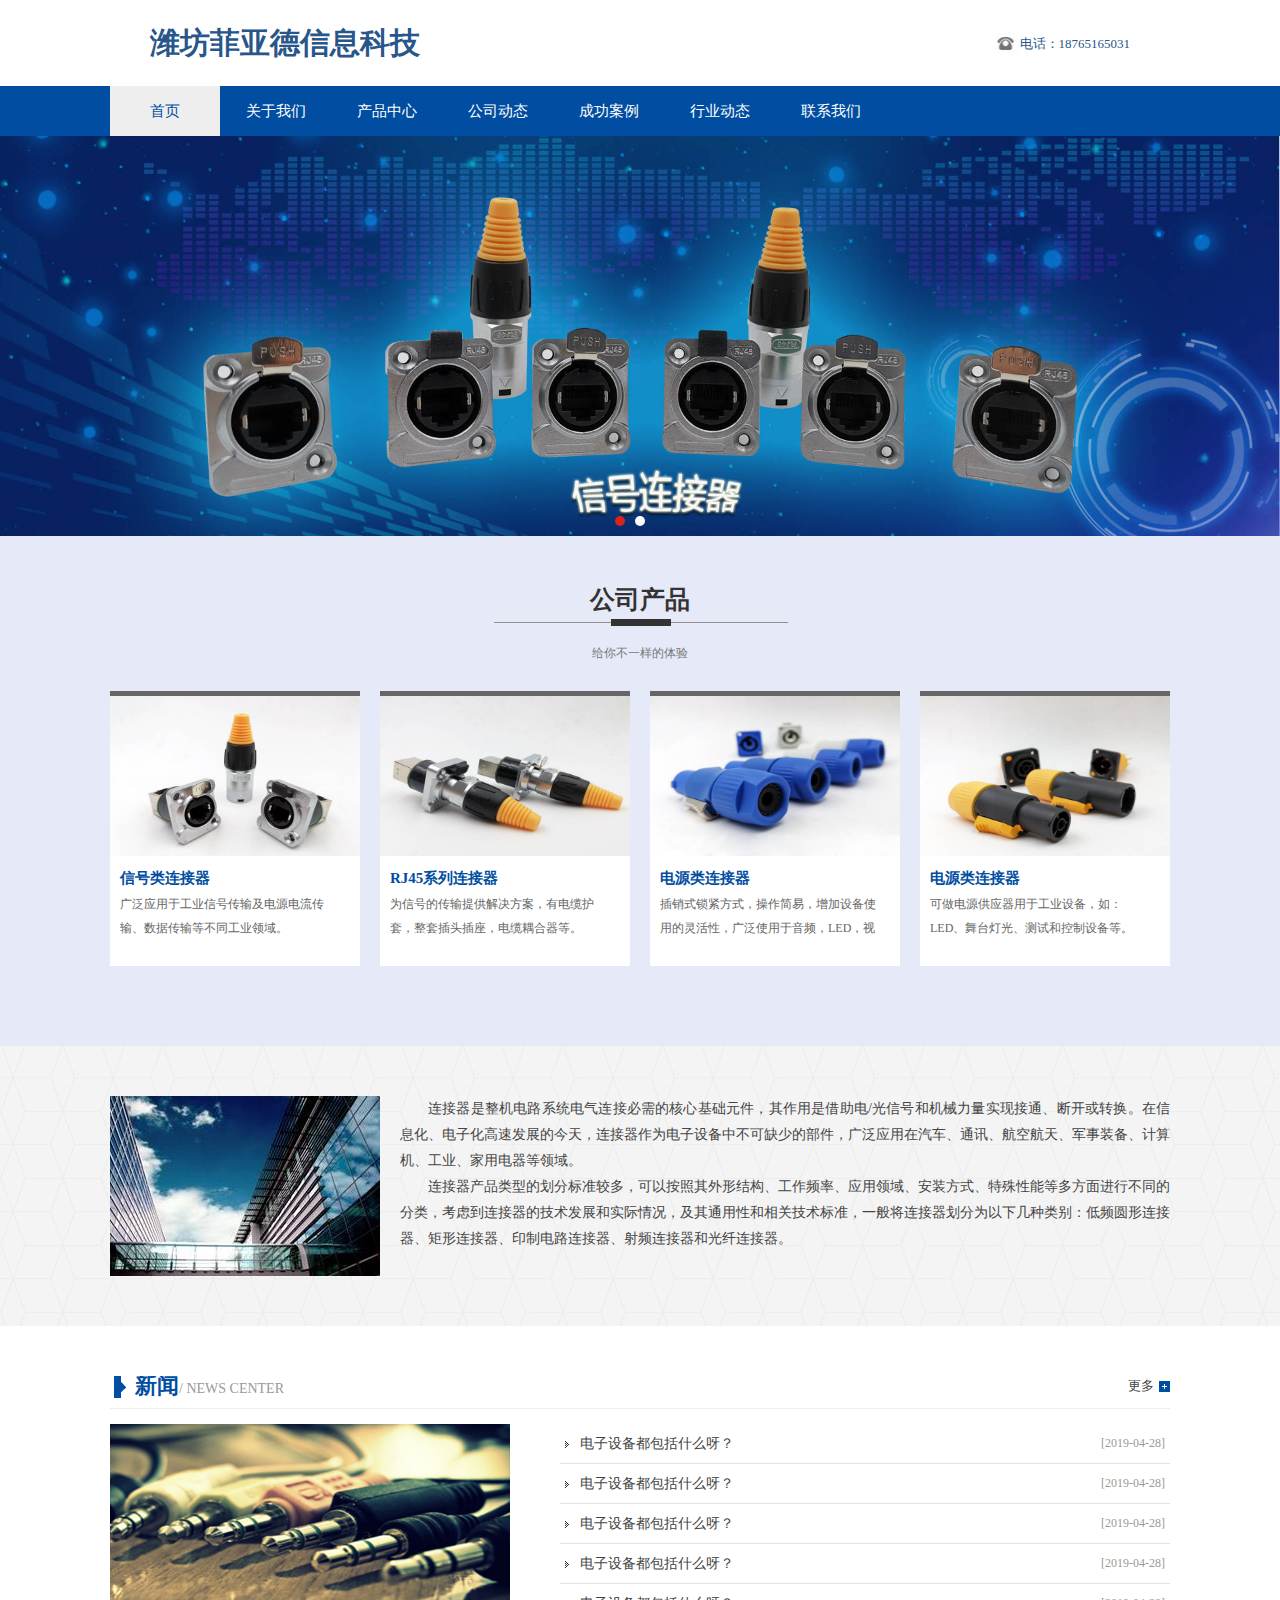
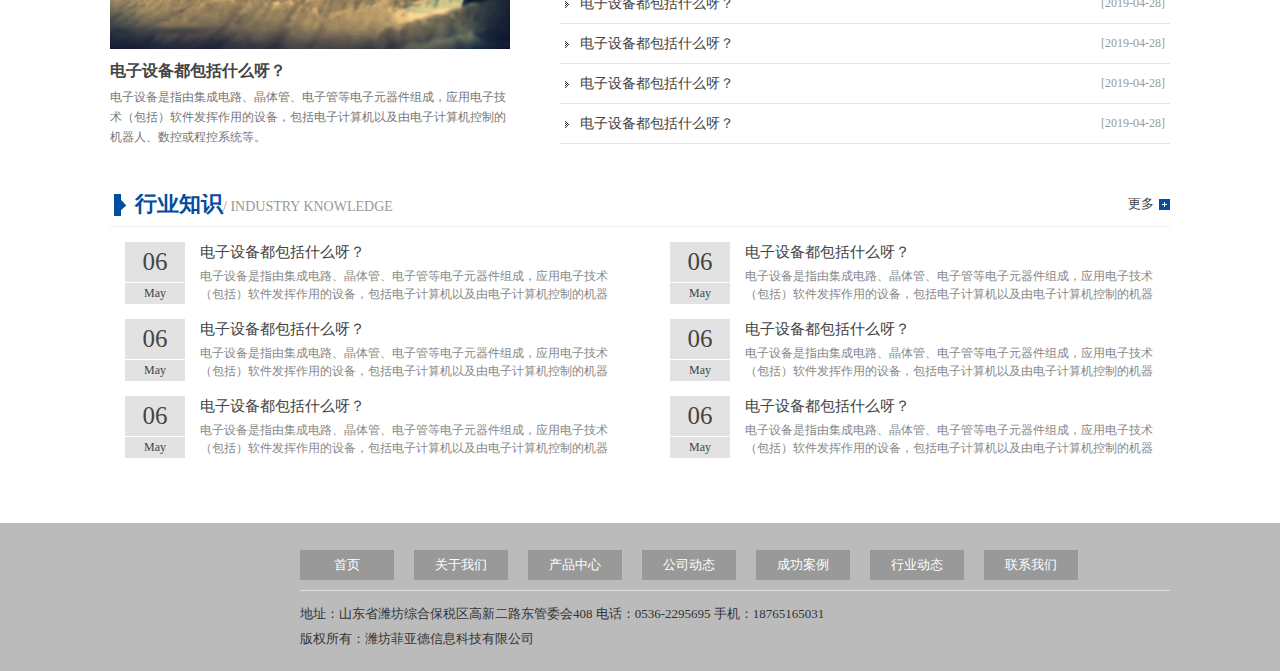
==== electric_web/index.html @ 9dabe111 "init" ====
<!DOCTYPE html PUBLIC "-//W3C//DTD XHTML 1.0 Transitional//EN""http://www.w3.org/TR/xhtml1/DTD/xhtml1-transitional.dtd">
<html xmlns="http://www.w3.org/1999/xhtml">
<head>
    <meta http-equiv="Content-Type" content="text/html; charset=utf-8"/>
    <meta name="renderer" content="webkit"/>
    <meta name="force-rendering" content="webkit"/>
    <title></title>
    <link type="text/css" rel="stylesheet" href="css/style.css"/>
    <script type="text/javascript" src="js/jquery-1.8.2.min.js"></script>
    <script type="text/javascript" src="js/banner.js"></script>
</head>

<body>
<div class="logo">
    <a href="index.html" class="index-top">
        <div class="company-name">潍坊菲亚德信息科技</div>
        <div class="company-contact">
            <img src="images/phone.png" alt="">
            <span>电话：18765165031</span>
        </div>
    </a>
</div>
<div class="clear"></div>
<div class="nav">
    <div class="main">
        <ul>
            <li class="on"><a href="index.html">首页</a></li>
            <li><a href="about.html">关于我们</a></li>
            <li><a href="piclist.html">产品中心</a></li>
            <li><a href="list.html">公司动态</a></li>
            <li><a href="piclist.html">成功案例</a></li>
            <li><a href="list.html">行业动态</a></li>
            <li><a href="contact.html">联系我们</a></li>
        </ul>
    </div>
</div>
<div class="clear"></div>
<div class="banner">
    <div class="b-img">
        <img src="images/banner1.jpg" width="100%"/>
        <img src="images/banner2.jpg" width="100%"/>
    </div>
    <div class="clear"></div>
    <div class="b-list"></div>
</div>
<div class="clear"></div>
<div class="part3">
    <div class="main">
        <div class="titbox">
            <h1 class="ccsl">公司产品</h1>
            <div class="sub ccsl">给你不一样的体验</div>
        </div>
        <ul class="company-product">
            <li>
                <img src="images/product1.jpg" width="250" height="160"/>
                <h3 class="ccsl">信号类连接器</h3>
                <div class="sub">广泛应用于工业信号传输及电源电流传输、数据传输等不同工业领域。</div>
            </li>
            <li>
                <img src="images/product2.jpg" width="250" height="160"/>
                <h3 class="ccsl">RJ45系列连接器</h3>
                <div class="sub">为信号的传输提供解决方案，有电缆护套，整套插头插座，电缆耦合器等。</div>
            </li>
            <li>
                <img src="images/product3.jpg" width="250" height="160"/>
                <h3 class="ccsl">电源类连接器</h3>
                <div class="sub">插销式锁紧方式，操作简易，增加设备使用的灵活性，广泛使用于音频，LED，视频及电源设备。</div>
            </li>
            <li>
                <img src="images/product4.jpg" width="250" height="160"/>
                <h3 class="ccsl">电源类连接器</h3>
                <div class="sub">可做电源供应器用于工业设备，如：LED、舞台灯光、测试和控制设备等。</div>
            </li>
        </ul>
    </div>
</div>
<div class="clear"></div>
<div class="part1">
    <div class="main">
        <img src="images/1.jpg" class="aboutimg"/>
        <div class="con">
            <p style="text-indent:2em">
                连接器是整机电路系统电气连接必需的核心基础元件，其作用是借助电/光信号和机械力量实现接通、断开或转换。在信息化、电子化高速发展的今天，连接器作为电子设备中不可缺少的部件，广泛应用在汽车、通讯、航空航天、军事装备、计算机、工业、家用电器等领域。</p>
            <p style="text-indent:2em">
                连接器产品类型的划分标准较多，可以按照其外形结构、工作频率、应用领域、安装方式、特殊性能等多方面进行不同的分类，考虑到连接器的技术发展和实际情况，及其通用性和相关技术标准，一般将连接器划分为以下几种类别：低频圆形连接器、矩形连接器、印制电路连接器、射频连接器和光纤连接器。</p>
        </div>
    </div>
</div>
<div class="clear"></div>
<div class="part2">
    <div class="titbox">
        <p class="ccsl">新闻<span>/ NEWS CENTER</span></p>
        <a href="list.html">更多</a>
    </div>
    <div class="pa2L">
        <img src="images/2.jpg" width="400" height="225"/>
        <a href="detail.html" class="ccsl">电子设备都包括什么呀？</a>
        <div class="sub">电子设备是指由集成电路、晶体管、电子管等电子元器件组成，应用电子技术（包括）软件发挥作用的设备，包括电子计算机以及由电子计算机控制的机器人、数控或程控系统等。</div>
    </div>
    <div class="pa2R">
        <ul>
            <li>
                <a href="detail.html" class="ccsl">电子设备都包括什么呀？</a>
                <span>[2019-04-28]</span>
            </li>
            <li>
                <a href="detail.html" class="ccsl">电子设备都包括什么呀？</a>
                <span>[2019-04-28]</span>
            </li>
            <li>
                <a href="detail.html" class="ccsl">电子设备都包括什么呀？</a>
                <span>[2019-04-28]</span>
            </li>
            <li>
                <a href="detail.html" class="ccsl">电子设备都包括什么呀？</a>
                <span>[2019-04-28]</span>
            </li>
            <li>
                <a href="detail.html" class="ccsl">电子设备都包括什么呀？</a>
                <span>[2019-04-28]</span>
            </li>
            <li>
                <a href="detail.html" class="ccsl">电子设备都包括什么呀？</a>
                <span>[2019-04-28]</span>
            </li>
            <li>
                <a href="detail.html" class="ccsl">电子设备都包括什么呀？</a>
                <span>[2019-04-28]</span>
            </li>
            <li>
                <a href="detail.html" class="ccsl">电子设备都包括什么呀？</a>
                <span>[2019-04-28]</span>
            </li>
        </ul>
    </div>
    <div class="clear"></div>
</div>
<div class="clear"></div>
<div class="part2">
    <div class="titbox">
        <p class="ccsl">行业知识<span>/ INDUSTRY KNOWLEDGE</span></p>
        <a href="list.html">更多</a>
    </div>
    <div class="pa2C">
        <ul>
            <li>
                <div class="date">
                    <p class="ccsl">06</p>
                    <span class="ccsl">May</span>
                </div>
                <div class="con">
                    <a href="detail.html" class="ccsl">电子设备都包括什么呀？</a>
                    <div class="sub">电子设备是指由集成电路、晶体管、电子管等电子元器件组成，应用电子技术（包括）软件发挥作用的设备，包括电子计算机以及由电子计算机控制的机器人、数控或程控系统等。
                    </div>
                </div>
            </li>
            <li>
                <div class="date">
                    <p class="ccsl">06</p>
                    <span class="ccsl">May</span>
                </div>
                <div class="con">
                    <a href="detail.html" class="ccsl">电子设备都包括什么呀？</a>
                    <div class="sub">电子设备是指由集成电路、晶体管、电子管等电子元器件组成，应用电子技术（包括）软件发挥作用的设备，包括电子计算机以及由电子计算机控制的机器人、数控或程控系统等。
                    </div>
                </div>
            </li>
            <li>
                <div class="date">
                    <p class="ccsl">06</p>
                    <span class="ccsl">May</span>
                </div>
                <div class="con">
                    <a href="detail.html" class="ccsl">电子设备都包括什么呀？</a>
                    <div class="sub">电子设备是指由集成电路、晶体管、电子管等电子元器件组成，应用电子技术（包括）软件发挥作用的设备，包括电子计算机以及由电子计算机控制的机器人、数控或程控系统等。
                    </div>
                </div>
            </li>
            <li>
                <div class="date">
                    <p class="ccsl">06</p>
                    <span class="ccsl">May</span>
                </div>
                <div class="con">
                    <a href="detail.html" class="ccsl">电子设备都包括什么呀？</a>
                    <div class="sub">电子设备是指由集成电路、晶体管、电子管等电子元器件组成，应用电子技术（包括）软件发挥作用的设备，包括电子计算机以及由电子计算机控制的机器人、数控或程控系统等。
                    </div>
                </div>
            </li>
            <li>
                <div class="date">
                    <p class="ccsl">06</p>
                    <span class="ccsl">May</span>
                </div>
                <div class="con">
                    <a href="detail.html" class="ccsl">电子设备都包括什么呀？</a>
                    <div class="sub">电子设备是指由集成电路、晶体管、电子管等电子元器件组成，应用电子技术（包括）软件发挥作用的设备，包括电子计算机以及由电子计算机控制的机器人、数控或程控系统等。
                    </div>
                </div>
            </li>
            <li>
                <div class="date">
                    <p class="ccsl">06</p>
                    <span class="ccsl">May</span>
                </div>
                <div class="con">
                    <a href="detail.html" class="ccsl">电子设备都包括什么呀？</a>
                    <div class="sub">电子设备是指由集成电路、晶体管、电子管等电子元器件组成，应用电子技术（包括）软件发挥作用的设备，包括电子计算机以及由电子计算机控制的机器人、数控或程控系统等。
                    </div>
                </div>
            </li>
        </ul>
    </div>
</div>
<div class="clear"></div>
<div class="footer">
    <div class="main">
        <div class="fRight">
            <div class="fnav">
                <a href="index.html">首页</a>
                <a href="about.html">关于我们</a>
                <a href="piclist.html">产品中心</a>
                <a href="list.html">公司动态</a>
                <a href="piclist.html">成功案例</a>
                <a href="list.html">行业动态</a>
                <a href="contact.html">联系我们</a>
            </div>
            <div class="fcon">
                <div>地址：山东省潍坊综合保税区高新二路东管委会408 电话：0536-2295695 手机：18765165031<br/>版权所有：潍坊菲亚德信息科技有限公司</div>
            </div>
        </div>
        <div class="clear"></div>
    </div>
</div>
<script type="text/javascript" src="js/index.js"></script>
</body>
</html>
---- electric_web/css/style.css ----
﻿@charset "utf-8";
/* CSS Document */
* {
    margin: 0;
    padding: 0
}

ul li {
    list-style: none
}

img {
    border: 0;
    max-width: 100%
}

a {
    text-decoration: none;
    color: #444
}

.clear {
    clear: both
}

body {
    font-family: "微软雅黑";
    width: 100%;
    min-width: 1200px;
    color: #444;
    font-size: 13px;
    line-height: 28px;
}

.ccsl {
    display: block;
    overflow: hidden;
    white-space: nowrap;
    text-overflow: ellipsis;
}

p {
    text-align: justify
}

.main {
    width: 1060px;
    margin: 0 auto;
}

.banner {
    width: 100%;
    min-width: 1200px; /*height:400px;*/
    overflow: hidden;
    position: relative;
    font-size: 0;
    margin: 0 auto;
}

.b-img { /*height:400px;*/
    position: absolute;
    left: 0;
    top: 0;
}

.b-img img {
    display: block; /*height:400px;*/
    float: left;
}

.b-list {
    height: 20px; /*padding-top:380px;*/
    margin: 0 auto;
    position: relative;
    z-index: 1;
}

.b-list span {
    display: block;
    cursor: pointer;
    width: 10px;
    height: 10px;
    border-radius: 50%;
    background: #fff;
    float: left;
    margin: 0 5px;
    _margin: 0 3px;
}

.b-list .spcss {
    background: #d8241d
}

.logo {
    width: 1060px;
    margin: 0 auto;
    overflow: hidden
}

.logo img {
    display: block;
    width: 1060px;
}

.nav {
    width: 100%;
    min-width: 1200px;
    height: 50px;
    line-height: 50px;
    overflow: hidden;
    background: #004DA1
}

.nav ul {
    overflow: hidden
}

.nav ul li {
    float: left;
    width: 110px;
    font-size: 15px;
    height: 50px;
    margin-right: 1px;
    line-height: 50px;
}

.nav ul li a {
    text-align: center;
    display: block;
    color: #fff;
}

.nav ul li:hover a, .nav ul li.on a {
    background: #eee;
    color: #004DA1
}

.part1 {
    width: 100%;
    min-width: 1200px;
    overflow: hidden;
    padding: 50px 0px;
    background: url(../images/bg.jpg) repeat;
}

.part1 .main {
    width: 1060px;
    overflow: hidden;
    height: 180px;
    margin: 0px auto;
}

.part1 .main .aboutimg {
    width: 270px;
    height: 180px;
    display: block;
    float: left;
    overflow: hidden
}

.part1 .main .con {
    width: 770px;
    height: 180px;
    float: right;
    font-size: 14px;
    line-height: 26px;
    overflow: hidden;
}

.part2 {
    width: 1060px;
    height: auto;
    overflow: hidden;
    margin: 50px auto;
}

.part2 .titbox {
    width: 1060px;
    margin: 0px auto;
    margin-bottom: 15px;
    height: 20px;
    line-height: 20px;
    border-bottom: 1px solid #eee;
    padding-bottom: 12px;
    background: url(../images/icon.png) no-repeat 4px top;
}

.part2 .titbox p {
    float: left;
    max-width: 600px;
    color: #004DA1;
    padding-left: 25px;
    font-size: 22px;
    font-weight: bold;
}

.part2 .titbox p span {
    font-size: 14px;
    color: #999;
    font-weight: normal;
    text-transform: uppercase
}

.part2 .titbox a {
    float: right;
    display: block;
    background: url(../images/add.png) no-repeat center right;
    padding-right: 16px;
    color: #444
}

.part2 .pa2L {
    float: left;
    width: 400px;
    height: 320px;
    overflow: hidden
}

.part2 .pa2L a.ccsl {
    font-size: 16px;
    padding: 8px 0px 2px 0px;
    color: #444;
    font-weight: bold
}

.part2 .pa2L a.ccsl:hover {
    color: #004DA1
}

.part2 .pa2L .sub {
    font-size: 12px;
    line-height: 20px;
    height: 60px;
    overflow: hidden;
    color: #777;
}

.part2 .pa2R {
    float: right;
    width: 610px;
    height: 320px;
    overflow: hidden
}

.part2 .pa2R ul {
    overflow: hidden
}

.part2 .pa2R ul li {
    height: 39px;
    border-bottom: 1px solid #e4e4e4;
    line-height: 39px;
    font-size: 14px;
    background: url(../images/icon2.png) no-repeat 5px 17px;
    text-indent: 20px;
}

.part2 .pa2R ul li a {
    float: left;
    max-width: 450px;
    color: #444
}

.part2 .pa2R ul li a:hover {
    color: #004DA1
}

.part2 .pa2R ul li span {
    float: right;
    margin-right: 5px;
    font-size: 12px;
    color: #999;
}

.part3 {
    width: 100%;
    min-width: 1200px;
    height: auto;
    background: #E6E9F7;
    padding: 50px 0px;
    overflow: hidden;
}

.part3 .titbox {
    width: 960px;
    margin: 0px auto;
}

.part3 .titbox h1 {
    height: 30px;
    text-align: center;
    font-weight: bold;
    font-size: 25px;
    color: #333;
    background: url(../images/icon3.png) no-repeat center bottom;
    padding-bottom: 10px;
}

.part3 .titbox .sub {
    width: 960px;
    height: auto;
    line-height: 25px;
    font-size: 12px;
    color: #777;
    margin: 0px auto;
    text-align: center;
    margin-top: 15px;
}

.part3 ul {
    width: 1060px;
    height: 305px;
    margin: 0px auto;
    margin-top: 25px;
    overflow: hidden;
}

.part3 ul li {
    width: 250px;
    height: 270px;
    background: #FFF;
    border-top: 5px solid #666;
    float: left;
    margin-right: 20px;
}

.part3 ul li:nth-child(4n) {
    margin-right: 0
}

.part3 ul li h3 {
    font-size: 15px;
    color: #004DA1;
    width: 230px;
    padding: 8px 10px 0px 10px;
}

.part3 ul li .sub {
    width: 220px;
    font-size: 12px;
    line-height: 24px;
    padding-left: 10px;
    color: #666;
    height: 50px;
    overflow: hidden
}

.pa2C {
}

.pa2C ul {
    overflow: hidden
}

.pa2C ul li {
    float: left;
    width: 500px;
    height: 62px;
    margin: 0px 30px 15px 15px;
}

.pa2C ul li .date {
    width: 60px;
    height: 62px;
    background: #e2e2e2;
    overflow: hidden;
    float: left;
    text-align: center;
}

.pa2C ul li .date p {
    width: 60px;
    height: 40px;
    line-height: 40px;
    font-size: 25px;
    border-bottom: 1px solid #FFF;
    text-align: center;
}

.pa2C ul li .date span {
    width: 60px;
    height: 21px;
    line-height: 21px;
    font-size: 12px;
    text-align: center;
}

.pa2C ul li:hover .date p {
    background: #004DA1;
    color: #FFF;
}

.pa2C ul li:hover .date span {
    background: #004DA1;
    color: #FFF;
}

.pa2C ul li .con {
    width: 425px;
    height: 62px;
    float: right;
    overflow: hidden
}

.pa2C ul li .con a {
    width: 425px;
    height: 20px;
    line-height: 20px;
    font-size: 15px;
    margin-bottom: 5px;
    color: #444;
}

.pa2C ul li .con .sub {
    width: 425px;
    height: 36px;
    line-height: 18px;
    font-size: 12px;
    color: #888;
}

.pa2C ul li:hover .con a {
    color: #004DA1
}

.pa2C ul li:nth-child(2n) {
    margin-right: 0
}

.footer {
    width: 100%;
    min-width: 1200px;
    background: #bbb;
    overflow: hidden

}

.footer .main {
    padding-bottom: 20px;
}

.fLeft {
    float: left;
    padding: 25px 20px 15px 20px;
    text-align: center;
    background: #999;
    color: #FFF;
}

.fLeft p {
    text-align: center;
    width: 120px;
}

.fRight {
    width: 870px;
    float: right;
    margin-top: 20px;
    overflow: hidden
}

.fnav {
    border-bottom: 1px solid #DDD;
    padding-bottom: 10px;
    height: 30px;
    margin-bottom: 10px;
    margin-top: 7px;
}

.fnav a {
    display: block;
    background: #999;
    color: #FFF;
    font-size: 13px;
    text-align: center;
    width: 94px;
    height: 30px;
    line-height: 30px;
    float: left;
    margin-right: 20px
}

.fnav a:hover {
    background: #004DA1;
    font-size: 13px;
    color: #FFF;
}

.fcon {
    width: 870px;
    color: #333;
    line-height: 25px;
    font-size: 13px;
}

.mainWarp {
    width: 1060px;
    margin: 40px auto 50px;
    overflow: hidden;
}

.mainLeft {
    width: 240px;
    float: left;
    overflow: hidden
}

.mainLeft .titbox {
    width: 240px;
    background: #004DA1;
    height: 80px;
    line-height: 80px;
}

.mainLeft .titbox p {
    text-align: center;
    font-size: 20px;
    font-weight: bold;
    color: #FFF;
}

ul.typeul {
    overflow: hidden
}

ul.typeul li {
    text-transform: capitalize;
    display: block;
    overflow: hidden;
    height: 37px;
    line-height: 37px;
    background: #ddd url(../images/icon4.png) no-repeat 220px 16px;
    margin-top: 3px;
}

ul.typeul li a {
    font-size: 13px;
    padding-left: 20px;
    color: #666
}

ul.typeul li:hover {
    background: #aaa url(../images/icon4.png) no-repeat 220px 16px;
}

ul.typeul li:hover a {
    color: #fff
}

.lxwm {
    border: 1px solid #ccc;
    margin-top: 10px
}

.lxwm .con {
    padding: 10px;
}

.mainRight {
    width: 780px;
    overflow: hidden;
    float: right;
}

.brandnavbox {
    height: 40px;
    line-height: 40px;
    background: url(../images/icon.png) no-repeat left 10px;
    overflow: hidden;
}

.brandnavbox p {
    float: left;
    max-width: 250px;
    padding-left: 17px;
    font-size: 22px;
    font-weight: bold;
    color: #004DA1;
}

.brandnavbox .con {
    float: right;
    max-width: 300px;
    font-size: 12px;
    color: #555
}

ul.listul {
    width: 780px;
    height: auto;
    overflow: hidden;
    padding-bottom: 30px;
    padding-top: 10px
}

ul.listul li {
    width: 780px;
    height: 43px;
    overflow: hidden;
    line-height: 43px;
    background: url(../images/icon2.png) no-repeat 7px 18px;
    border-bottom: 1px solid #eee;
}

ul.listul li a {
    text-indent: 20px;
    font-size: 14px;
    float: left;
    max-width: 600px;
}

ul.listul li span {
    float: right;
    color: #555;
    margin-right: 10px;
    font-size: 12px;
}

ul.listul li:hover {
    background: #eee url(../images/icon2.png) no-repeat 7px 18px;
}

ul.listul li:hover a {
    color: #004DA1;
}

ul.listul li:hover span {
    color: #004DA1;
}

ul.piclistul {
    width: 780px;
    height: auto;
    overflow: hidden;
    padding-bottom: 30px;
    padding-top: 10px
}

ul.piclistul li {
    float: left;
    width: 185px;
    margin-right: 13px;
}

ul.piclistul li:nth-child(4n) {
    margin-right: 0
}

ul.piclistul li .proimg {
    _display: table;
    display: table-cell;
    text-align: center;
    width: 179px;
    height: 146px;
    border: 1px solid #ddd;
    vertical-align: middle;
    padding: 2px
}

ul.piclistul li .proimg img {
    vertical-align: middle;
    max-height: 140px;
    max-width: 179px;
}

ul.piclistul li p {
    text-align: center;
    line-height: 30px
}

ul.piclistul li:hover p {
    color: #004DA1
}

ul.piclistul li:hover .proimg {
    border: 1px solid #004DA1
}

.detailbox {
    width: 780px;
    height: auto;
    overflow: hidden;
    padding-bottom: 30px;
    padding-top: 10px
}

.detailbox .xq {
}

.detailbox .xq h1 {
    font-size: 19px;
    font-weight: bold;
    color: #444;
    line-height: 25px;
    text-align: center;
    padding: 10px 0px;
}

.detailbox .xq .date {
    margin-bottom: 10px;
    line-height: 15px;
    font-size: 12px;
    text-align: center
}

.detailbox .xq .con {
    font-size: 14px;
    color: #444;
    line-height: 28px;
    margin-bottom: 15px;
}

.detailbox .xq .pproimg {
    display: block;
    margin: 0 auto;
    max-width: 620px;
    margin-bottom: 20px
}

.pagebox {
    text-align: center;
    padding-top: 30px;
    padding-bottom: 50px
}

.pagebox a {
    border: 1px solid #ccc;
    padding: 5px 10px;
    display: inline-block;
    color: #333;
    margin: 3px
}

.pagebox a:hover {
    background: #033396;
    color: #fff
}

.pagebox a.on {
    background: #033396;
    color: #fff
}

.logo {
    width: 100%;
    height: 86px;
}

.index-top {
    height: 100%;
    display: flex;
    justify-content: space-between;
    align-items: center;
    padding: 0 150px;
    color: #28568a;
}

.index-top img {
    width: 30px;
    height: 20px;
}
.company-name {
    font-size: 30px;
    font-weight: 600;
}

.company-contact {
    display: flex;
    justify-content: flex-start;
    align-items: center;
    font-size: 13px;
}

.company-contact span {
    margin-top: 2px;
}

.company-product > li {
    cursor: pointer;
}
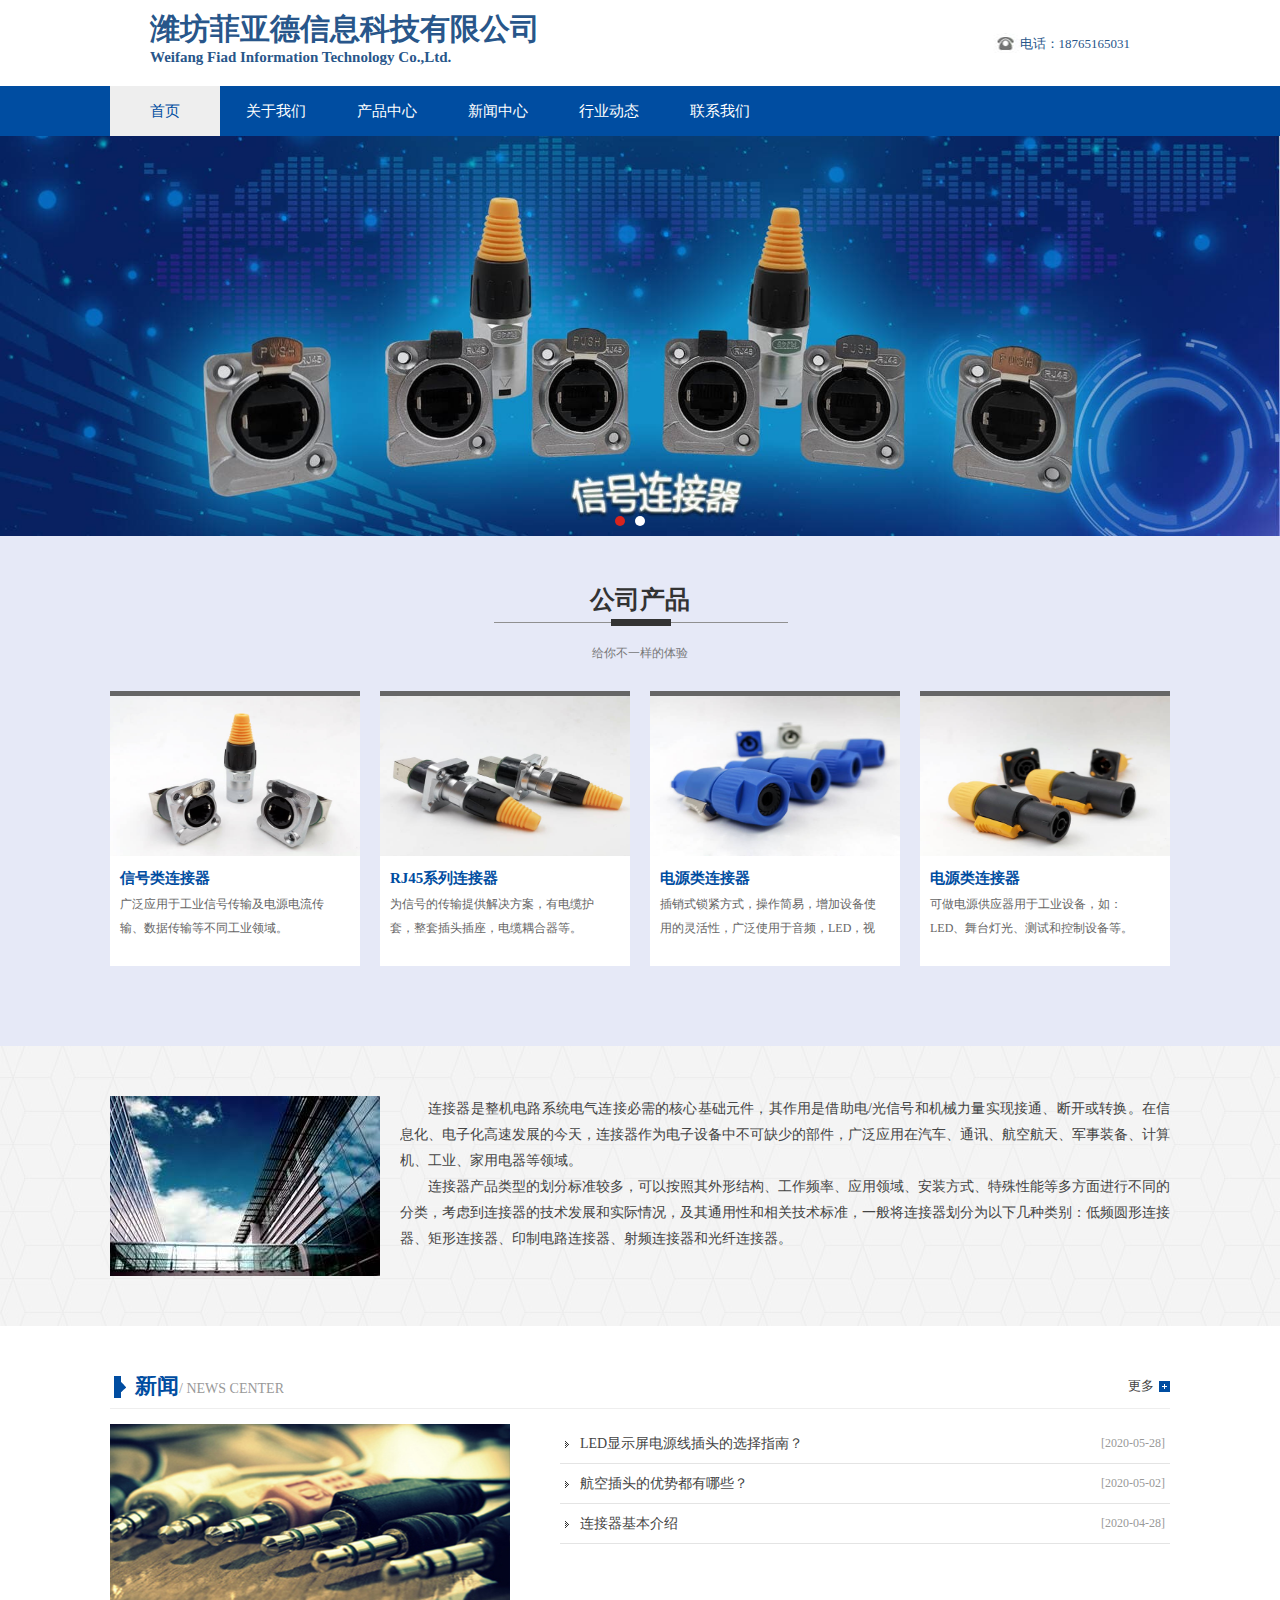
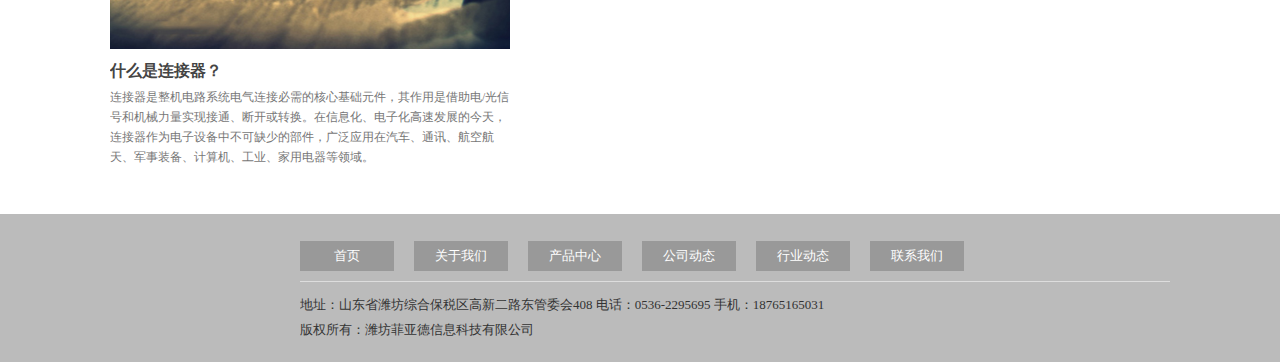
==== commit 5134830c: "test" ====
--- a/electric_web/index.html
+++ b/electric_web/index.html
@@ -13,7 +13,11 @@
 <body>
 <div class="logo">
     <a href="index.html" class="index-top">
-        <div class="company-name">潍坊菲亚德信息科技</div>
+        <div class="company-name">
+            <span>潍坊菲亚德信息科技有限公司</span>
+            <br>
+            <span class="en">Weifang Fiad Information Technology Co.,Ltd.</span>
+        </div>
         <div class="company-contact">
             <img src="images/phone.png" alt="">
             <span>电话：18765165031</span>
@@ -27,8 +31,7 @@
             <li class="on"><a href="index.html">首页</a></li>
             <li><a href="about.html">关于我们</a></li>
             <li><a href="piclist.html">产品中心</a></li>
-            <li><a href="list.html">公司动态</a></li>
-            <li><a href="piclist.html">成功案例</a></li>
+            <li><a href="list.html">新闻中心</a></li>
             <li><a href="list.html">行业动态</a></li>
             <li><a href="contact.html">联系我们</a></li>
         </ul>
@@ -37,8 +40,8 @@
 <div class="clear"></div>
 <div class="banner">
     <div class="b-img">
-        <img src="images/banner1.jpg" width="100%"/>
-        <img src="images/banner2.jpg" width="100%"/>
+        <img src="[data-uri]" width="100%"/>
+        <img src="[data-uri]" width="100%"/>
     </div>
     <div class="clear"></div>
     <div class="b-list"></div>
@@ -94,124 +97,104 @@
     </div>
     <div class="pa2L">
         <img src="images/2.jpg" width="400" height="225"/>
-        <a href="detail.html" class="ccsl">电子设备都包括什么呀？</a>
-        <div class="sub">电子设备是指由集成电路、晶体管、电子管等电子元器件组成，应用电子技术（包括）软件发挥作用的设备，包括电子计算机以及由电子计算机控制的机器人、数控或程控系统等。</div>
+        <a href="detail.html" class="ccsl">什么是连接器？</a>
+        <div class="sub">连接器是整机电路系统电气连接必需的核心基础元件，其作用是借助电/光信号和机械力量实现接通、断开或转换。在信息化、电子化高速发展的今天，连接器作为电子设备中不可缺少的部件，广泛应用在汽车、通讯、航空航天、军事装备、计算机、工业、家用电器等领域。</div>
     </div>
     <div class="pa2R">
         <ul>
             <li>
-                <a href="detail.html" class="ccsl">电子设备都包括什么呀？</a>
-                <span>[2019-04-28]</span>
-            </li>
-            <li>
-                <a href="detail.html" class="ccsl">电子设备都包括什么呀？</a>
-                <span>[2019-04-28]</span>
-            </li>
-            <li>
-                <a href="detail.html" class="ccsl">电子设备都包括什么呀？</a>
-                <span>[2019-04-28]</span>
-            </li>
-            <li>
-                <a href="detail.html" class="ccsl">电子设备都包括什么呀？</a>
-                <span>[2019-04-28]</span>
-            </li>
-            <li>
-                <a href="detail.html" class="ccsl">电子设备都包括什么呀？</a>
-                <span>[2019-04-28]</span>
-            </li>
-            <li>
-                <a href="detail.html" class="ccsl">电子设备都包括什么呀？</a>
-                <span>[2019-04-28]</span>
-            </li>
-            <li>
-                <a href="detail.html" class="ccsl">电子设备都包括什么呀？</a>
-                <span>[2019-04-28]</span>
-            </li>
-            <li>
-                <a href="detail.html" class="ccsl">电子设备都包括什么呀？</a>
-                <span>[2019-04-28]</span>
+                <a href="detail.html" class="ccsl">LED显示屏电源线插头的选择指南？</a>
+                <span>[2020-05-28]</span>
+            </li>
+            <li>
+                <a href="detail.html" class="ccsl">航空插头的优势都有哪些？</a>
+                <span>[2020-05-02]</span>
+            </li>
+            <li>
+                <a href="detail.html" class="ccsl">连接器基本介绍</a>
+                <span>[2020-04-28]</span>
             </li>
         </ul>
     </div>
     <div class="clear"></div>
 </div>
 <div class="clear"></div>
-<div class="part2">
-    <div class="titbox">
-        <p class="ccsl">行业知识<span>/ INDUSTRY KNOWLEDGE</span></p>
-        <a href="list.html">更多</a>
-    </div>
-    <div class="pa2C">
-        <ul>
-            <li>
-                <div class="date">
-                    <p class="ccsl">06</p>
-                    <span class="ccsl">May</span>
-                </div>
-                <div class="con">
-                    <a href="detail.html" class="ccsl">电子设备都包括什么呀？</a>
-                    <div class="sub">电子设备是指由集成电路、晶体管、电子管等电子元器件组成，应用电子技术（包括）软件发挥作用的设备，包括电子计算机以及由电子计算机控制的机器人、数控或程控系统等。
-                    </div>
-                </div>
-            </li>
-            <li>
-                <div class="date">
-                    <p class="ccsl">06</p>
-                    <span class="ccsl">May</span>
-                </div>
-                <div class="con">
-                    <a href="detail.html" class="ccsl">电子设备都包括什么呀？</a>
-                    <div class="sub">电子设备是指由集成电路、晶体管、电子管等电子元器件组成，应用电子技术（包括）软件发挥作用的设备，包括电子计算机以及由电子计算机控制的机器人、数控或程控系统等。
-                    </div>
-                </div>
-            </li>
-            <li>
-                <div class="date">
-                    <p class="ccsl">06</p>
-                    <span class="ccsl">May</span>
-                </div>
-                <div class="con">
-                    <a href="detail.html" class="ccsl">电子设备都包括什么呀？</a>
-                    <div class="sub">电子设备是指由集成电路、晶体管、电子管等电子元器件组成，应用电子技术（包括）软件发挥作用的设备，包括电子计算机以及由电子计算机控制的机器人、数控或程控系统等。
-                    </div>
-                </div>
-            </li>
-            <li>
-                <div class="date">
-                    <p class="ccsl">06</p>
-                    <span class="ccsl">May</span>
-                </div>
-                <div class="con">
-                    <a href="detail.html" class="ccsl">电子设备都包括什么呀？</a>
-                    <div class="sub">电子设备是指由集成电路、晶体管、电子管等电子元器件组成，应用电子技术（包括）软件发挥作用的设备，包括电子计算机以及由电子计算机控制的机器人、数控或程控系统等。
-                    </div>
-                </div>
-            </li>
-            <li>
-                <div class="date">
-                    <p class="ccsl">06</p>
-                    <span class="ccsl">May</span>
-                </div>
-                <div class="con">
-                    <a href="detail.html" class="ccsl">电子设备都包括什么呀？</a>
-                    <div class="sub">电子设备是指由集成电路、晶体管、电子管等电子元器件组成，应用电子技术（包括）软件发挥作用的设备，包括电子计算机以及由电子计算机控制的机器人、数控或程控系统等。
-                    </div>
-                </div>
-            </li>
-            <li>
-                <div class="date">
-                    <p class="ccsl">06</p>
-                    <span class="ccsl">May</span>
-                </div>
-                <div class="con">
-                    <a href="detail.html" class="ccsl">电子设备都包括什么呀？</a>
-                    <div class="sub">电子设备是指由集成电路、晶体管、电子管等电子元器件组成，应用电子技术（包括）软件发挥作用的设备，包括电子计算机以及由电子计算机控制的机器人、数控或程控系统等。
-                    </div>
-                </div>
-            </li>
-        </ul>
-    </div>
-</div>
+<!--<div class="part2">-->
+    <!--<div class="titbox">-->
+        <!--<p class="ccsl">行业知识<span>/ INDUSTRY KNOWLEDGE</span></p>-->
+        <!--<a href="list.html">更多</a>-->
+    <!--</div>-->
+    <!--<div class="pa2C">-->
+        <!--<ul>-->
+            <!--<li>-->
+                <!--<div class="date">-->
+                    <!--<p class="ccsl">06</p>-->
+                    <!--<span class="ccsl">May</span>-->
+                <!--</div>-->
+                <!--<div class="con">-->
+                    <!--<a href="detail.html" class="ccsl">电子设备都包括什么呀？</a>-->
+                    <!--<div class="sub">电子设备是指由集成电路、晶体管、电子管等电子元器件组成，应用电子技术（包括）软件发挥作用的设备，包括电子计算机以及由电子计算机控制的机器人、数控或程控系统等。-->
+                    <!--</div>-->
+                <!--</div>-->
+            <!--</li>-->
+            <!--<li>-->
+                <!--<div class="date">-->
+                    <!--<p class="ccsl">06</p>-->
+                    <!--<span class="ccsl">May</span>-->
+                <!--</div>-->
+                <!--<div class="con">-->
+                    <!--<a href="detail.html" class="ccsl">电子设备都包括什么呀？</a>-->
+                    <!--<div class="sub">电子设备是指由集成电路、晶体管、电子管等电子元器件组成，应用电子技术（包括）软件发挥作用的设备，包括电子计算机以及由电子计算机控制的机器人、数控或程控系统等。-->
+                    <!--</div>-->
+                <!--</div>-->
+            <!--</li>-->
+            <!--<li>-->
+                <!--<div class="date">-->
+                    <!--<p class="ccsl">06</p>-->
+                    <!--<span class="ccsl">May</span>-->
+                <!--</div>-->
+                <!--<div class="con">-->
+                    <!--<a href="detail.html" class="ccsl">电子设备都包括什么呀？</a>-->
+                    <!--<div class="sub">电子设备是指由集成电路、晶体管、电子管等电子元器件组成，应用电子技术（包括）软件发挥作用的设备，包括电子计算机以及由电子计算机控制的机器人、数控或程控系统等。-->
+                    <!--</div>-->
+                <!--</div>-->
+            <!--</li>-->
+            <!--<li>-->
+                <!--<div class="date">-->
+                    <!--<p class="ccsl">06</p>-->
+                    <!--<span class="ccsl">May</span>-->
+                <!--</div>-->
+                <!--<div class="con">-->
+                    <!--<a href="detail.html" class="ccsl">电子设备都包括什么呀？</a>-->
+                    <!--<div class="sub">电子设备是指由集成电路、晶体管、电子管等电子元器件组成，应用电子技术（包括）软件发挥作用的设备，包括电子计算机以及由电子计算机控制的机器人、数控或程控系统等。-->
+                    <!--</div>-->
+                <!--</div>-->
+            <!--</li>-->
+            <!--<li>-->
+                <!--<div class="date">-->
+                    <!--<p class="ccsl">06</p>-->
+                    <!--<span class="ccsl">May</span>-->
+                <!--</div>-->
+                <!--<div class="con">-->
+                    <!--<a href="detail.html" class="ccsl">电子设备都包括什么呀？</a>-->
+                    <!--<div class="sub">电子设备是指由集成电路、晶体管、电子管等电子元器件组成，应用电子技术（包括）软件发挥作用的设备，包括电子计算机以及由电子计算机控制的机器人、数控或程控系统等。-->
+                    <!--</div>-->
+                <!--</div>-->
+            <!--</li>-->
+            <!--<li>-->
+                <!--<div class="date">-->
+                    <!--<p class="ccsl">06</p>-->
+                    <!--<span class="ccsl">May</span>-->
+                <!--</div>-->
+                <!--<div class="con">-->
+                    <!--<a href="detail.html" class="ccsl">电子设备都包括什么呀？</a>-->
+                    <!--<div class="sub">电子设备是指由集成电路、晶体管、电子管等电子元器件组成，应用电子技术（包括）软件发挥作用的设备，包括电子计算机以及由电子计算机控制的机器人、数控或程控系统等。-->
+                    <!--</div>-->
+                <!--</div>-->
+            <!--</li>-->
+        <!--</ul>-->
+    <!--</div>-->
+<!--</div>-->
 <div class="clear"></div>
 <div class="footer">
     <div class="main">
@@ -221,7 +204,6 @@
                 <a href="about.html">关于我们</a>
                 <a href="piclist.html">产品中心</a>
                 <a href="list.html">公司动态</a>
-                <a href="piclist.html">成功案例</a>
                 <a href="list.html">行业动态</a>
                 <a href="contact.html">联系我们</a>
             </div>
--- a/electric_web/css/style.css
+++ b/electric_web/css/style.css
@@ -212,7 +212,7 @@
 .part2 .pa2L {
     float: left;
     width: 400px;
-    height: 320px;
+    height: 340px;
     overflow: hidden
 }
 
@@ -230,7 +230,7 @@
 .part2 .pa2L .sub {
     font-size: 12px;
     line-height: 20px;
-    height: 60px;
+    height: 78px;
     overflow: hidden;
     color: #777;
 }
@@ -764,6 +764,10 @@
     font-weight: 600;
 }
 
+.company-name .en {
+    font-size: 15px;
+}
+
 .company-contact {
     display: flex;
     justify-content: flex-start;
